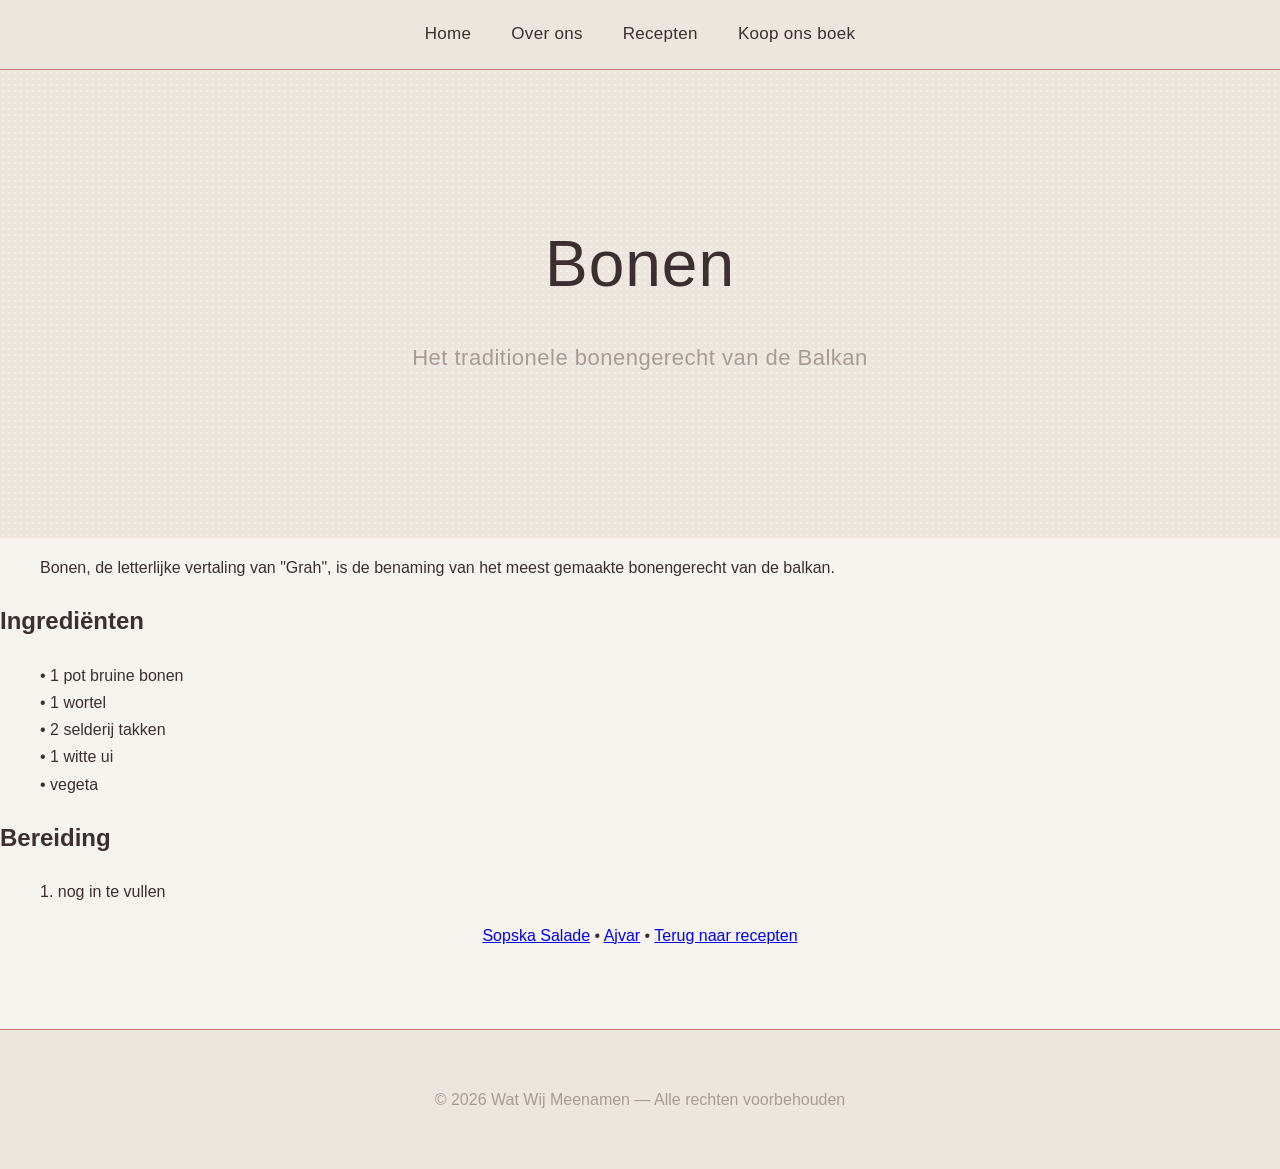
==== Ajvar.html @ 0e5e6d52 "Rename recept2.html to Ajvar.html" ====
<!DOCTYPE html>
<html lang="nl">
<head>
  <meta charset="UTF-8">
  <title>Bonen</title>
  <link rel="stylesheet" href="style-v2.css">
</head>
<body>

  <nav class="navbar">
    <a href="index.html">Home</a>
    <a href="over-ons.html">Over ons</a>
    <a href="recepten.html">Recepten</a>
    <a href="boek.html">Koop ons boek</a>
  </nav>

  <header class="hero">
    <h1>Bonen</h1>
    <p class="subtitle">Het traditionele bonengerecht van de Balkan</p>
  </header>

  <section class="content">
    <p>
      Bonen, de letterlijke vertaling van "Grah", is de benaming van het meest gemaakte bonengerecht van de balkan.
    </p>

    <h2>Ingrediënten</h2>
    <p>
      • 1 pot bruine bonen <br>
      • 1 wortel <br>
      • 2 selderij takken <br>
      • 1 witte ui <br>
      • vegeta <br>
    </p>

    <h2>Bereiding</h2>
    <p>
      1. nog in te vullen
    </p>

    <p class="links">
      <a href="recept1.html">Sopska Salade</a> • 
      <a href="recept3.html">Ajvar</a> • 
      <a href="recepten.html">Terug naar recepten</a>
    </p>
  </section>

  <footer class="footer">
    <p>&copy; 2026 Wat Wij Meenamen — Alle rechten voorbehouden</p>
  </footer>

</body>
</html>
---- style-v2.css ----
/* Algemene pagina-instellingen */
body {
  margin: 0;
  font-family: 'Inter', sans-serif;
  background-color: #F7F4EF; /* Linen White */
  color: #3B2F2F; /* Cocoa Brown */
  line-height: 1.7;
}

/* Navigatiebalk */
.navbar {
  display: flex;
  justify-content: center;
  gap: 40px;
  padding: 20px 40px;
  background-color: #EDE6DE; /* Muted Parchment */
  border-bottom: 1px solid #C97A7A; /* Vintage Rose */
  position: sticky;
  top: 0;
  z-index: 10;
}

.navbar a {
  text-decoration: none;
  color: #3B2F2F;
  font-weight: 500;
  font-size: 17px;
  letter-spacing: 0.3px;
  transition: color 0.2s ease;
}

.navbar a:hover {
  color: #8B3A3A; /* Deep Cranberry */
}

/* Hero / Titelblok */
.hero {
  padding: 140px 20px;
  text-align: center;
  background-color: #EDE6DE; /* Muted Parchment */
  background-image: radial-gradient(rgba(255,255,255,0.4) 1px, transparent 1px);
  background-size: 6px 6px; /* subtiel retro patroon */
}

.hero-inner {
  max-width: 700px;
  margin: 0 auto;
}

.hero h1 {
  font-size: 64px;
  font-weight: 300;
  margin: 0;
  color: #3B2F2F;
  letter-spacing: 1px;
}

.subtitle {
  margin-top: 20px;
  font-size: 22px;
  font-weight: 400;
  color: #A89C92;
  letter-spacing: 0.5px;
}

/* Intro sectie */
.intro {
  padding: 80px 20px;
  text-align: center;
}

.intro-inner {
  max-width: 700px;
  margin: 0 auto;
}

.intro h2 {
  font-size: 36px;
  font-weight: 300;
  margin-bottom: 20px;
  color: #3B2F2F;
}

.intro p {
  font-size: 19px;
  color: #3B2F2F;
  margin-bottom: 40px;
}

/* Retro CTA button */
.cta-button {
  display: inline-block;
  padding: 14px 28px;
  background-color: #A8574E; /* Clay Red */
  color: white;
  text-decoration: none;
  font-size: 17px;
  border-radius: 30px;
  box-shadow: 0 4px 10px rgba(168, 87, 78, 0.25);
  transition: background-color 0.2s ease, transform 0.2s ease;
}

.cta-button:hover {
  background-color: #8B3A3A; /* Deep Cranberry */
  transform: translateY(-2px);
}

/* Footer */
.footer {
  text-align: center;
  padding: 40px 20px;
  background-color: #EDE6DE;
  border-top: 1px solid #C97A7A;
  margin-top: 80px;
  color: #A89C92;
  font-size: 16px;
}

/* Recepten grid */
.recipe-grid {
  max-width: 1100px;
  margin: 80px auto;
  padding: 0 20px;
  display: grid;
  grid-template-columns: repeat(auto-fit, minmax(260px, 1fr));
  gap: 40px;
}

/* Recept card */
.recipe-card {
  background: #FFFFFF;
  border-radius: 28px;
  overflow: hidden;
  text-decoration: none;
  color: #3B2F2F;
  box-shadow: 0 6px 16px rgba(0,0,0,0.08);
  transition: transform 0.2s ease, box-shadow 0.2s ease;
  border: 1px solid #EDE6DE;
}

.recipe-card:hover {
  transform: translateY(-6px);
  box-shadow: 0 10px 24px rgba(0,0,0,0.15);
}

.recipe-card img {
  width: 100%;
  height: 200px;
  object-fit: cover;
}

.recipe-card h3 {
  margin: 20px;
  font-size: 22px;
  font-weight: 500;
  text-align: center;
  color: #A8574E; /* Clay Red */
}

/* ⭐ Over ons tekst inspringen */
.content p {
  margin-left: 40px;
  text-align: left;
}

/* Links blijven gecentreerd */
.content .links {
  margin-left: 0;
  text-align: center;
}
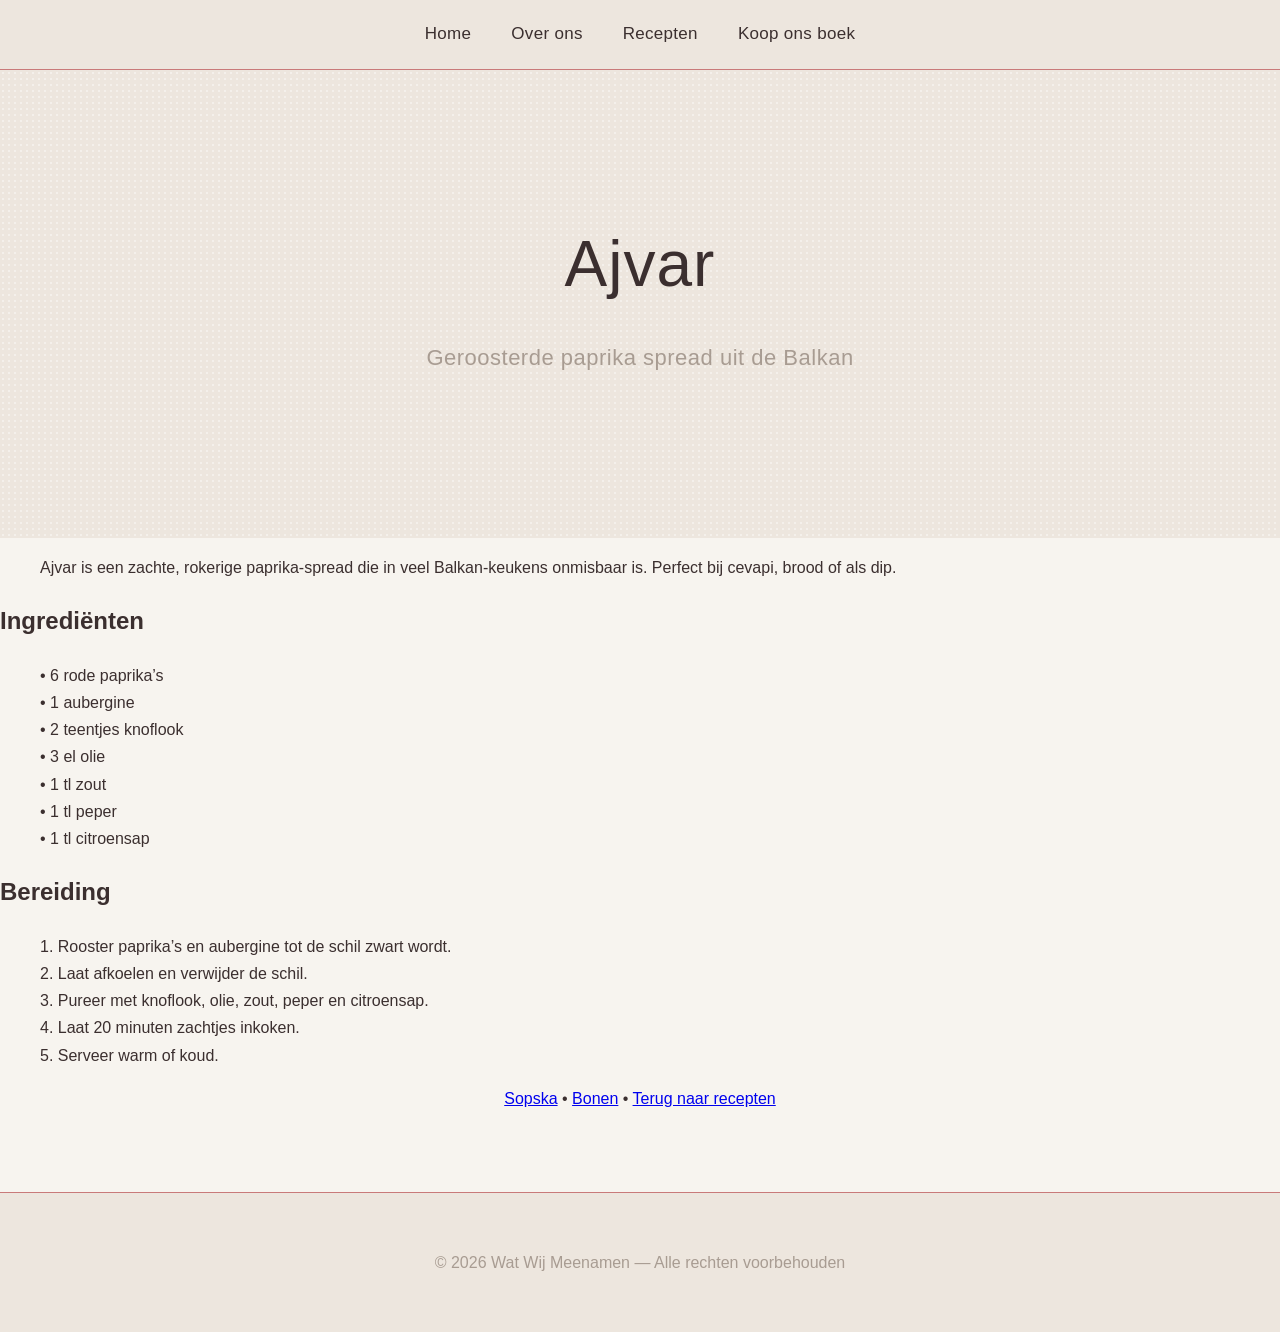
==== commit 755fe8f2: "Rename recept3.html to Ajvar.html" ====
--- a/Ajvar.html
+++ b/Ajvar.html
@@ -2,7 +2,7 @@
 <html lang="nl">
 <head>
   <meta charset="UTF-8">
-  <title>Bonen</title>
+  <title>Ajvar</title>
   <link rel="stylesheet" href="style-v2.css">
 </head>
 <body>
@@ -15,32 +15,39 @@
   </nav>
 
   <header class="hero">
-    <h1>Bonen</h1>
-    <p class="subtitle">Het traditionele bonengerecht van de Balkan</p>
+    <h1>Ajvar</h1>
+    <p class="subtitle">Geroosterde paprika spread uit de Balkan</p>
   </header>
 
   <section class="content">
     <p>
-      Bonen, de letterlijke vertaling van "Grah", is de benaming van het meest gemaakte bonengerecht van de balkan.
+      Ajvar is een zachte, rokerige paprika‑spread die in veel Balkan‑keukens onmisbaar is. 
+      Perfect bij cevapi, brood of als dip.
     </p>
 
     <h2>Ingrediënten</h2>
     <p>
-      • 1 pot bruine bonen <br>
-      • 1 wortel <br>
-      • 2 selderij takken <br>
-      • 1 witte ui <br>
-      • vegeta <br>
+      • 6 rode paprika’s <br>
+      • 1 aubergine <br>
+      • 2 teentjes knoflook <br>
+      • 3 el olie <br>
+      • 1 tl zout <br>
+      • 1 tl peper <br>
+      • 1 tl citroensap
     </p>
 
     <h2>Bereiding</h2>
     <p>
-      1. nog in te vullen
+      1. Rooster paprika’s en aubergine tot de schil zwart wordt. <br>
+      2. Laat afkoelen en verwijder de schil. <br>
+      3. Pureer met knoflook, olie, zout, peper en citroensap. <br>
+      4. Laat 20 minuten zachtjes inkoken. <br>
+      5. Serveer warm of koud.
     </p>
 
     <p class="links">
-      <a href="recept1.html">Sopska Salade</a> • 
-      <a href="recept3.html">Ajvar</a> • 
+      <a href="recept1.html">Sopska</a> • 
+      <a href="recept2.html">Bonen</a> • 
       <a href="recepten.html">Terug naar recepten</a>
     </p>
   </section>
